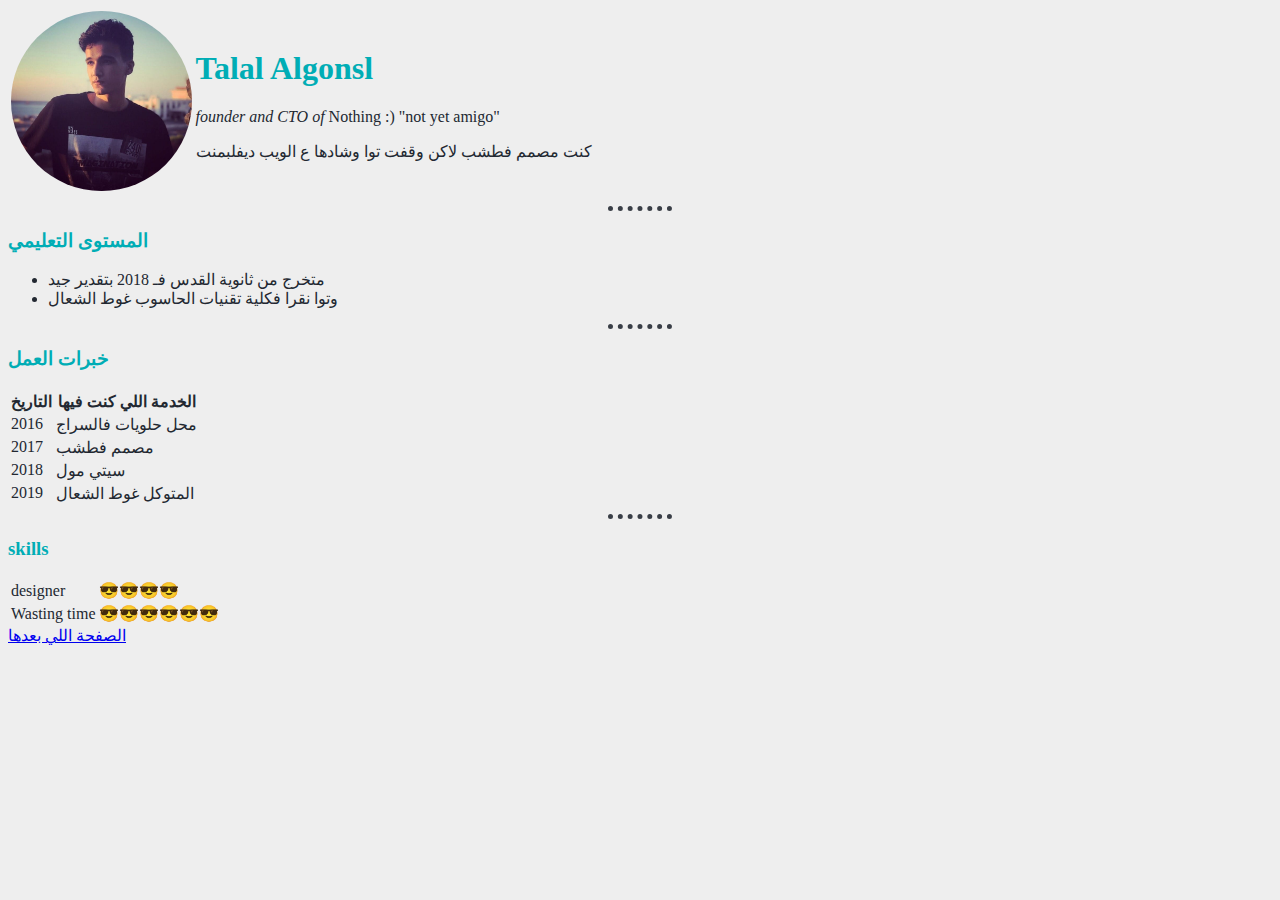
==== index.html @ dda4290e "my first CV website" ====
<!DOCTYPE html>
<html lang="en">

<head>
  <meta charset="UTF-8">
  <meta name="viewport" content="width=device-width, initial-scale=1.0">
  <meta http-equiv="X-UA-Compatible" content="ie=edge">
  <link rel="stylesheet" href="Css/style.css">
  <title>طلال القنصل</title>
</head>

<body>



  <table>
    <tr>
      <td> <img src="myphoto.jpg" alt="صورة صخصيه ليا اني"> </td>
      <td>
        <h1>Talal Algonsl</h1>
        <p> <em>founder and CTO of</em> Nothing :) "not yet amigo"</p>
        <p>كنت مصمم فطشب لاكن وقفت توا وشادها ع الويب ديفلبمنت</p>

      </td>


  </table>
  <hr>
  <h3> المستوى التعليمي </h3>
  <ul>
    <li>متخرج من ثانوية القدس فـ 2018 بتقدير جيد</li>
    <li> وتوا نقرا فكلية تقنيات الحاسوب غوط الشعال </li>
  </ul>
  <hr>
  <h3> خبرات العمل </h3>
  <table>
    <thead>
      <tr>
        <th>التاريخ</th>
        <th>الخدمة اللي كنت فيها</th>
      </tr>
    </thead>
    <tbody>
      <tr>
        <td>2016</td>
        <td>محل حلويات فالسراج </td>
      </tr>
      <tr>
        <td>2017</td>
        <td> مصمم فطشب</td>
      </tr>
      <tr>
        <td>2018</td>
        <td> سيتي مول </td>
      </tr>
      <tr>
        <td>2019</td>
        <td>المتوكل غوط الشعال</td>
      </tr>
    </tbody>

  </table>

  <hr>
  <h3>skills</h3>

  <table>
    <tr>
      <td>designer</td>
      <td>😎😎😎😎</td>
    </tr>

    <tr>
      <td>Wasting time</td>
      <td>😎😎😎😎😎😎</td>
    </tr>


  </table>

  <a href="2ndpage.html"> الصفحة اللي بعدها </a>

</body>

</html>
---- Css/style.css ----
body {
  background-color: #eeeeee;
  color: #222831;

}

img {
  height: 180px;
  border-radius: 100%;
}

hr {
  border-style: none;
  border-top: dotted;
  border-width: 5px;
  width: 5%;
  border-color: #393e46;
}

h3 {
  color: #00adb5;
}

h1 {
  color: #00adb5;
}

hr:hover {
  border-color: #00adb5;
}
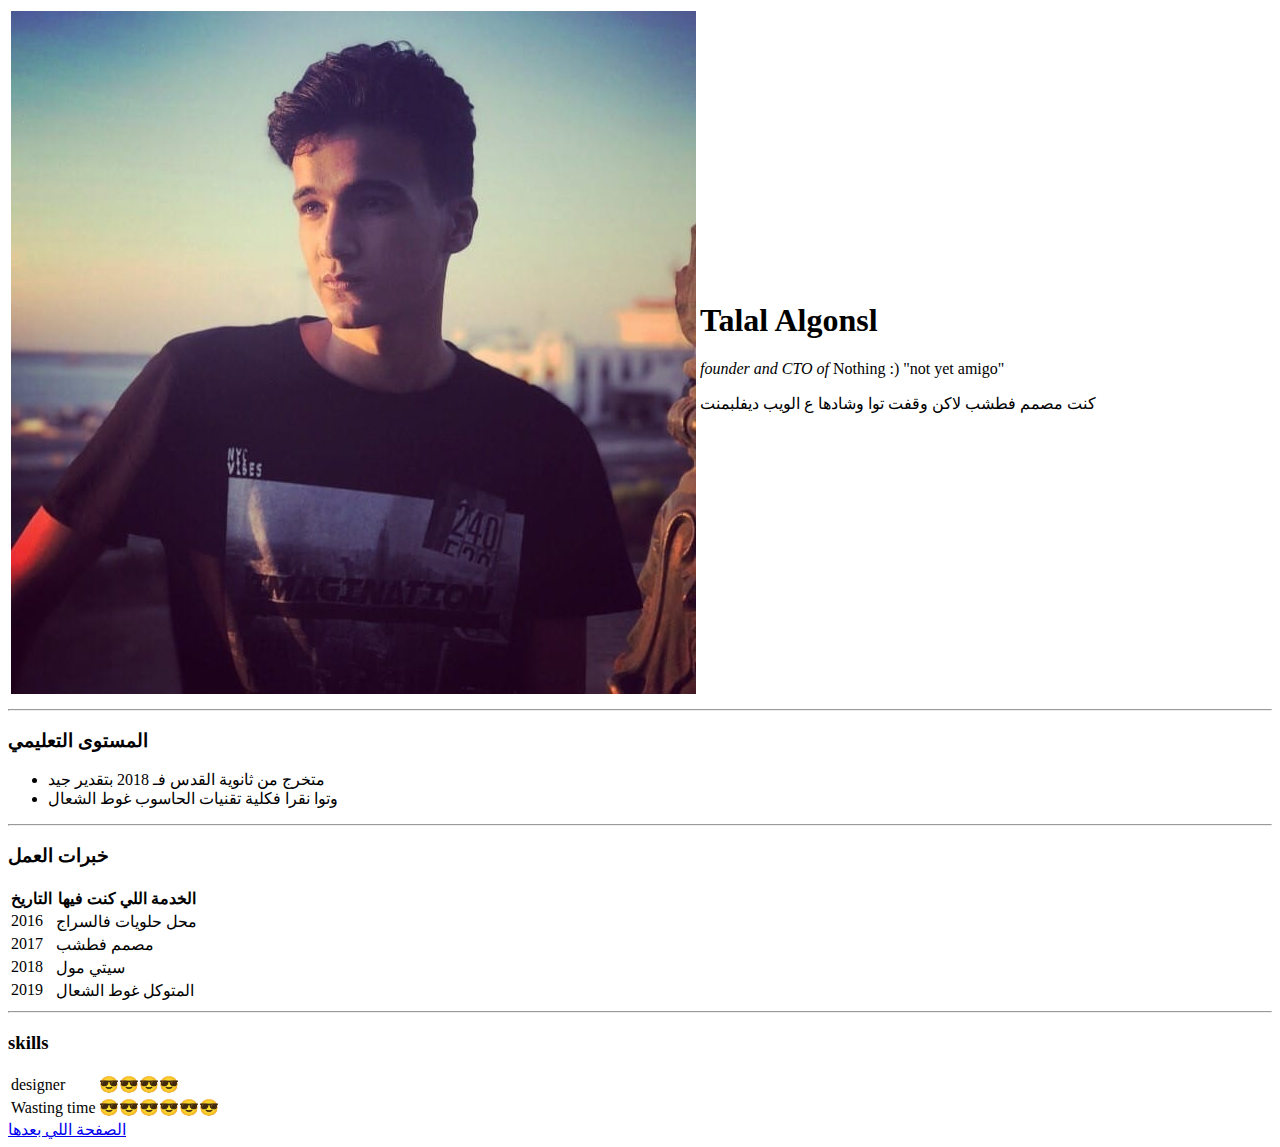
==== commit 20263686: "Add files via upload" ====
(no text change in the page or its own stylesheets)
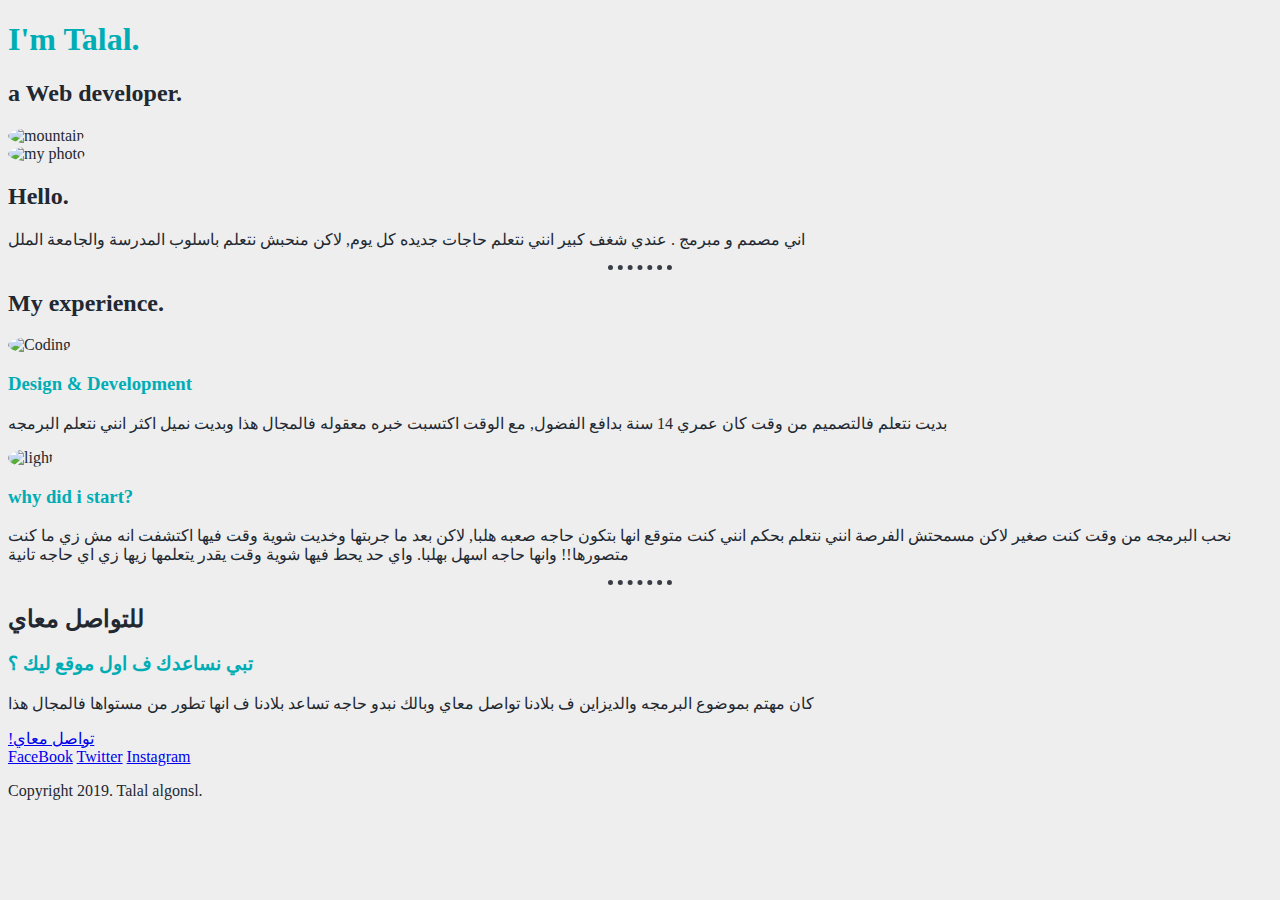
==== commit c664eb1c: "Update index.html" ====
--- a/index.html
+++ b/index.html
@@ -13,72 +13,53 @@
 
 
 
-  <table>
-    <tr>
-      <td> <img src="myphoto.jpg" alt="صورة صخصيه ليا اني"> </td>
-      <td>
-        <h1>Talal Algonsl</h1>
-        <p> <em>founder and CTO of</em> Nothing :) "not yet amigo"</p>
-        <p>كنت مصمم فطشب لاكن وقفت توا وشادها ع الويب ديفلبمنت</p>
+ <div class="top-container">
+    <!-- <img class="top-cloud" src="images/cloud.png" alt="cloud"> -->
+    <h1>I'm Talal.</h1>
+    <h2 class="Developer">a Web developer.</h2>
+    <!-- <img class="bottom-cloud" src="images/cloud.png" alt="cloud"> -->
+    <img class="mountain" src="images/backgroundgray.png" alt="mountain">
+  </div>
 
-      </td>
+  <div class="middle-container">
+    <div class="profile">
+      <img class="myphoto" src="images/memy.png" alt="my photo">
+      <h2>Hello.</h2>
+      <p class="intro">اني مصمم و مبرمج . عندي شغف كبير انني نتعلم حاجات جديده كل يوم, لاكن منحبش نتعلم باسلوب المدرسة والجامعة الملل</p>
+    </div>
 
+    <hr>
 
-  </table>
-  <hr>
-  <h3> المستوى التعليمي </h3>
-  <ul>
-    <li>متخرج من ثانوية القدس فـ 2018 بتقدير جيد</li>
-    <li> وتوا نقرا فكلية تقنيات الحاسوب غوط الشعال </li>
-  </ul>
-  <hr>
-  <h3> خبرات العمل </h3>
-  <table>
-    <thead>
-      <tr>
-        <th>التاريخ</th>
-        <th>الخدمة اللي كنت فيها</th>
-      </tr>
-    </thead>
-    <tbody>
-      <tr>
-        <td>2016</td>
-        <td>محل حلويات فالسراج </td>
-      </tr>
-      <tr>
-        <td>2017</td>
-        <td> مصمم فطشب</td>
-      </tr>
-      <tr>
-        <td>2018</td>
-        <td> سيتي مول </td>
-      </tr>
-      <tr>
-        <td>2019</td>
-        <td>المتوكل غوط الشعال</td>
-      </tr>
-    </tbody>
+    <div class="skills">
+      <h2>My experience.</h2>
+      <div class="skill-row">
+        <img class="Code" src="images/code.png" alt="Coding">
+        <h3>Design & Development</h3>
+        <p class="textt">بديت نتعلم فالتصميم من وقت كان عمري 14 سنة بدافع الفضول, مع الوقت اكتسبت خبره معقوله فالمجال هذا وبديت نميل اكثر انني نتعلم البرمجه</p>
+      </div>
+      <div class="skill-row">
+        <img class="light" src="images/lightbulb.png" alt="light">
+        <h3 class="why">why did i start?</h3>
+        <p class="why">نحب البرمجه من وقت كنت صغير لاكن مسمحتش الفرصة انني نتعلم بحكم انني كنت متوقع انها بتكون حاجه صعبه هلبا, لاكن بعد ما جربتها وخديت شوية وقت فيها اكتشفت انه مش زي ما كنت متصورها!! وانها حاجه اسهل بهلبا. واي حد يحط فيها شوية وقت يقدر يتعلمها زيها زي اي حاجه تانية </p>
+      </div>
+    </div>
 
-  </table>
+    <hr>
 
-  <hr>
-  <h3>skills</h3>
+    <div class="contact-me">
+      <h2>للتواصل معاي</h2>
+      <h3>تبي نساعدك ف اول موقع ليك ؟</h3>
+      <p class="contactM">كان مهتم بموضوع البرمجه والديزاين ف بلادنا تواصل معاي وبالك نبدو حاجه تساعد بلادنا ف انها تطور من مستواها فالمجال هذا</p>
+      <a class="butn" href="https://www.facebook.com/Alg0nsl">!تواصل معاي</a>
+    </div>
+  </div>
 
-  <table>
-    <tr>
-      <td>designer</td>
-      <td>😎😎😎😎</td>
-    </tr>
-
-    <tr>
-      <td>Wasting time</td>
-      <td>😎😎😎😎😎😎</td>
-    </tr>
-
-
-  </table>
-
-  <a href="2ndpage.html"> الصفحة اللي بعدها </a>
+  <div class="buttom-container">
+    <a class="link" href="https://www.facebook.com/Alg0nsl">FaceBook</a>
+    <a class="link" href="https://twitter.com/XDarkShaDoow">Twitter</a>
+    <a class="link" href="https://www.instagram.com/de_r4k/">Instagram</a>
+    <p class="coperight">Copyright 2019. Talal algonsl.</p>
+  </div>
 
 </body>
 
--- a/Css/style.css
+++ b/Css/style.css
@@ -0,0 +1,30 @@
+body {
+  background-color: #eeeeee;
+  color: #222831;
+
+}
+
+img {
+  height: 180px;
+  border-radius: 100%;
+}
+
+hr {
+  border-style: none;
+  border-top: dotted;
+  border-width: 5px;
+  width: 5%;
+  border-color: #393e46;
+}
+
+h3 {
+  color: #00adb5;
+}
+
+h1 {
+  color: #00adb5;
+}
+
+hr:hover {
+  border-color: #00adb5;
+}
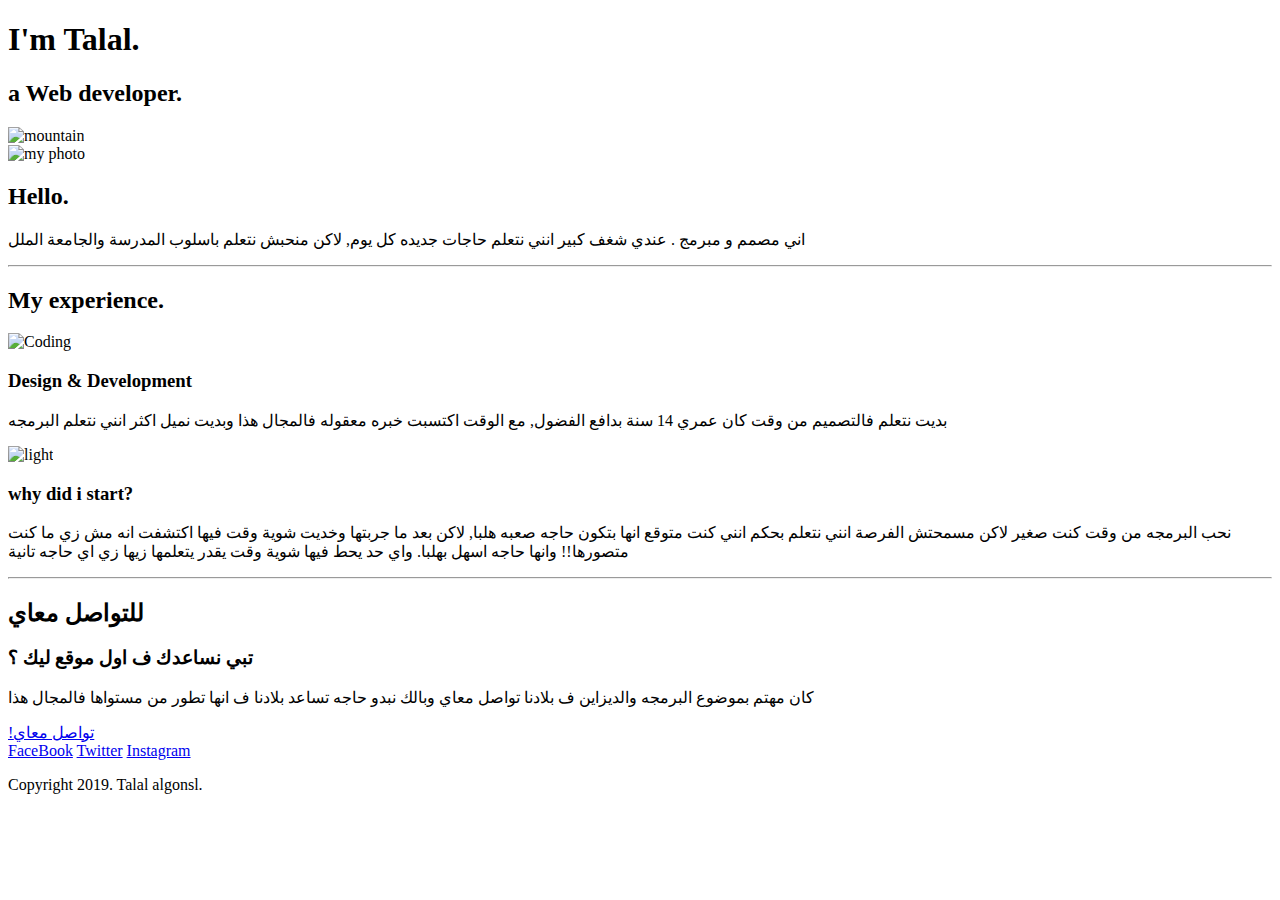
==== commit 8f51364d: "Update index.html" ====
--- a/index.html
+++ b/index.html
@@ -2,11 +2,13 @@
 <html lang="en">
 
 <head>
-  <meta charset="UTF-8">
+  <meta charset="utf-8">
   <meta name="viewport" content="width=device-width, initial-scale=1.0">
   <meta http-equiv="X-UA-Compatible" content="ie=edge">
-  <link rel="stylesheet" href="Css/style.css">
-  <title>طلال القنصل</title>
+  <link rel="stylesheet" href="css/stylesAR.css">
+  <link rel="icon" href="favicon.ico">
+  <link href="https://fonts.googleapis.com/css?family=Cairo|Montserrat|Sacramento&display=swap" rel="stylesheet">
+  <title>Talal Algonsl</title>
 </head>
 
 <body>
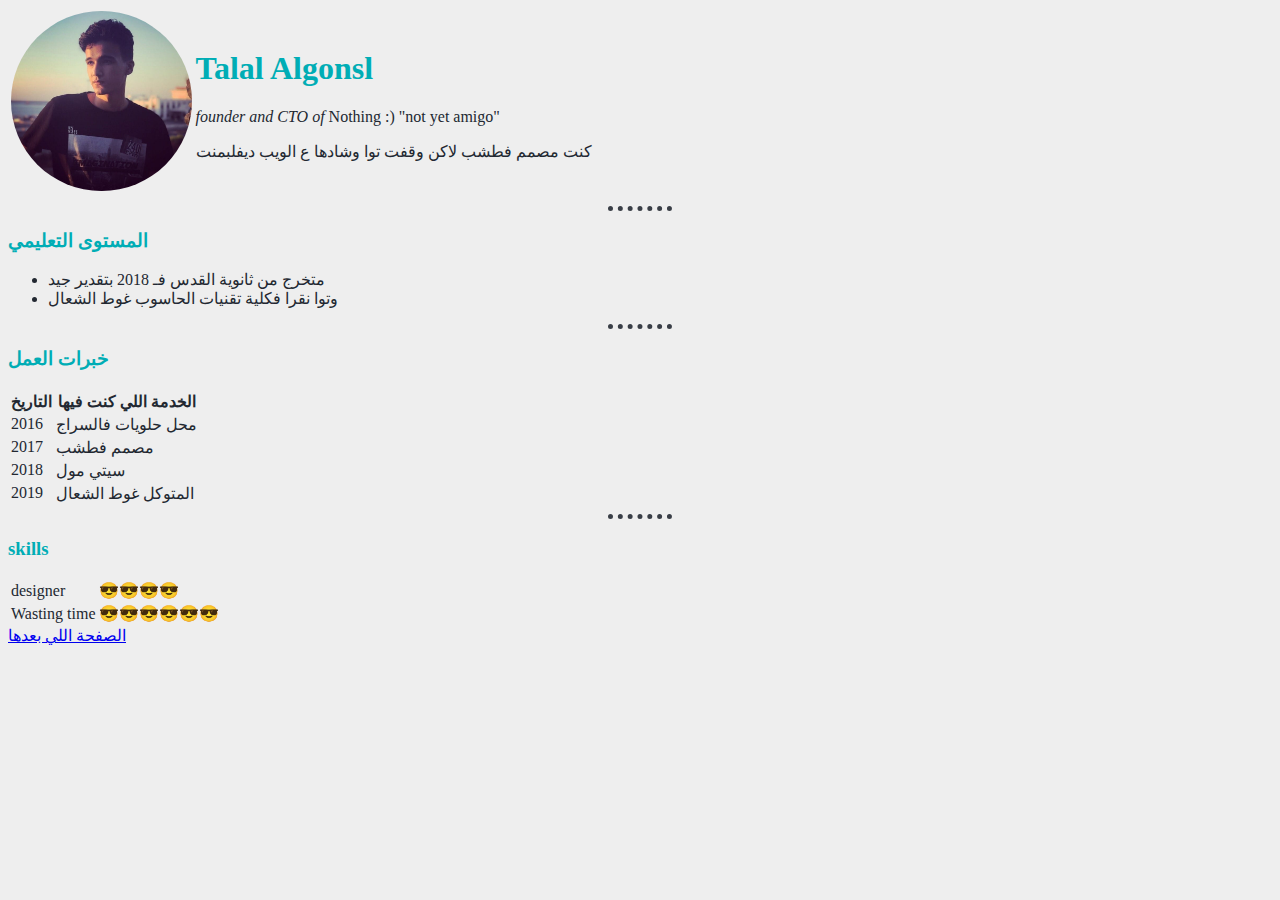
==== commit e36007bd: "Add files via upload" ====
--- a/index.html
+++ b/index.html
@@ -2,66 +2,83 @@
 <html lang="en">
 
 <head>
-  <meta charset="utf-8">
+  <meta charset="UTF-8">
   <meta name="viewport" content="width=device-width, initial-scale=1.0">
   <meta http-equiv="X-UA-Compatible" content="ie=edge">
-  <link rel="stylesheet" href="css/stylesAR.css">
-  <link rel="icon" href="favicon.ico">
-  <link href="https://fonts.googleapis.com/css?family=Cairo|Montserrat|Sacramento&display=swap" rel="stylesheet">
-  <title>Talal Algonsl</title>
+  <link rel="stylesheet" href="Css/style.css">
+  <title>طلال القنصل</title>
 </head>
 
 <body>
 
 
 
- <div class="top-container">
-    <!-- <img class="top-cloud" src="images/cloud.png" alt="cloud"> -->
-    <h1>I'm Talal.</h1>
-    <h2 class="Developer">a Web developer.</h2>
-    <!-- <img class="bottom-cloud" src="images/cloud.png" alt="cloud"> -->
-    <img class="mountain" src="images/backgroundgray.png" alt="mountain">
-  </div>
+  <table>
+    <tr>
+      <td> <img src="myphoto.jpg" alt="صورة صخصيه ليا اني"> </td>
+      <td>
+        <h1>Talal Algonsl</h1>
+        <p> <em>founder and CTO of</em> Nothing :) "not yet amigo"</p>
+        <p>كنت مصمم فطشب لاكن وقفت توا وشادها ع الويب ديفلبمنت</p>
 
-  <div class="middle-container">
-    <div class="profile">
-      <img class="myphoto" src="images/memy.png" alt="my photo">
-      <h2>Hello.</h2>
-      <p class="intro">اني مصمم و مبرمج . عندي شغف كبير انني نتعلم حاجات جديده كل يوم, لاكن منحبش نتعلم باسلوب المدرسة والجامعة الملل</p>
-    </div>
+      </td>
 
-    <hr>
 
-    <div class="skills">
-      <h2>My experience.</h2>
-      <div class="skill-row">
-        <img class="Code" src="images/code.png" alt="Coding">
-        <h3>Design & Development</h3>
-        <p class="textt">بديت نتعلم فالتصميم من وقت كان عمري 14 سنة بدافع الفضول, مع الوقت اكتسبت خبره معقوله فالمجال هذا وبديت نميل اكثر انني نتعلم البرمجه</p>
-      </div>
-      <div class="skill-row">
-        <img class="light" src="images/lightbulb.png" alt="light">
-        <h3 class="why">why did i start?</h3>
-        <p class="why">نحب البرمجه من وقت كنت صغير لاكن مسمحتش الفرصة انني نتعلم بحكم انني كنت متوقع انها بتكون حاجه صعبه هلبا, لاكن بعد ما جربتها وخديت شوية وقت فيها اكتشفت انه مش زي ما كنت متصورها!! وانها حاجه اسهل بهلبا. واي حد يحط فيها شوية وقت يقدر يتعلمها زيها زي اي حاجه تانية </p>
-      </div>
-    </div>
+  </table>
+  <hr>
+  <h3> المستوى التعليمي </h3>
+  <ul>
+    <li>متخرج من ثانوية القدس فـ 2018 بتقدير جيد</li>
+    <li> وتوا نقرا فكلية تقنيات الحاسوب غوط الشعال </li>
+  </ul>
+  <hr>
+  <h3> خبرات العمل </h3>
+  <table>
+    <thead>
+      <tr>
+        <th>التاريخ</th>
+        <th>الخدمة اللي كنت فيها</th>
+      </tr>
+    </thead>
+    <tbody>
+      <tr>
+        <td>2016</td>
+        <td>محل حلويات فالسراج </td>
+      </tr>
+      <tr>
+        <td>2017</td>
+        <td> مصمم فطشب</td>
+      </tr>
+      <tr>
+        <td>2018</td>
+        <td> سيتي مول </td>
+      </tr>
+      <tr>
+        <td>2019</td>
+        <td>المتوكل غوط الشعال</td>
+      </tr>
+    </tbody>
 
-    <hr>
+  </table>
 
-    <div class="contact-me">
-      <h2>للتواصل معاي</h2>
-      <h3>تبي نساعدك ف اول موقع ليك ؟</h3>
-      <p class="contactM">كان مهتم بموضوع البرمجه والديزاين ف بلادنا تواصل معاي وبالك نبدو حاجه تساعد بلادنا ف انها تطور من مستواها فالمجال هذا</p>
-      <a class="butn" href="https://www.facebook.com/Alg0nsl">!تواصل معاي</a>
-    </div>
-  </div>
+  <hr>
+  <h3>skills</h3>
 
-  <div class="buttom-container">
-    <a class="link" href="https://www.facebook.com/Alg0nsl">FaceBook</a>
-    <a class="link" href="https://twitter.com/XDarkShaDoow">Twitter</a>
-    <a class="link" href="https://www.instagram.com/de_r4k/">Instagram</a>
-    <p class="coperight">Copyright 2019. Talal algonsl.</p>
-  </div>
+  <table>
+    <tr>
+      <td>designer</td>
+      <td>😎😎😎😎</td>
+    </tr>
+
+    <tr>
+      <td>Wasting time</td>
+      <td>😎😎😎😎😎😎</td>
+    </tr>
+
+
+  </table>
+
+  <a href="2ndpage.html"> الصفحة اللي بعدها </a>
 
 </body>
 
--- a/Css/style.css
+++ b/Css/style.css
@@ -0,0 +1,30 @@
+body {
+  background-color: #eeeeee;
+  color: #222831;
+
+}
+
+img {
+  height: 180px;
+  border-radius: 100%;
+}
+
+hr {
+  border-style: none;
+  border-top: dotted;
+  border-width: 5px;
+  width: 5%;
+  border-color: #393e46;
+}
+
+h3 {
+  color: #00adb5;
+}
+
+h1 {
+  color: #00adb5;
+}
+
+hr:hover {
+  border-color: #00adb5;
+}
